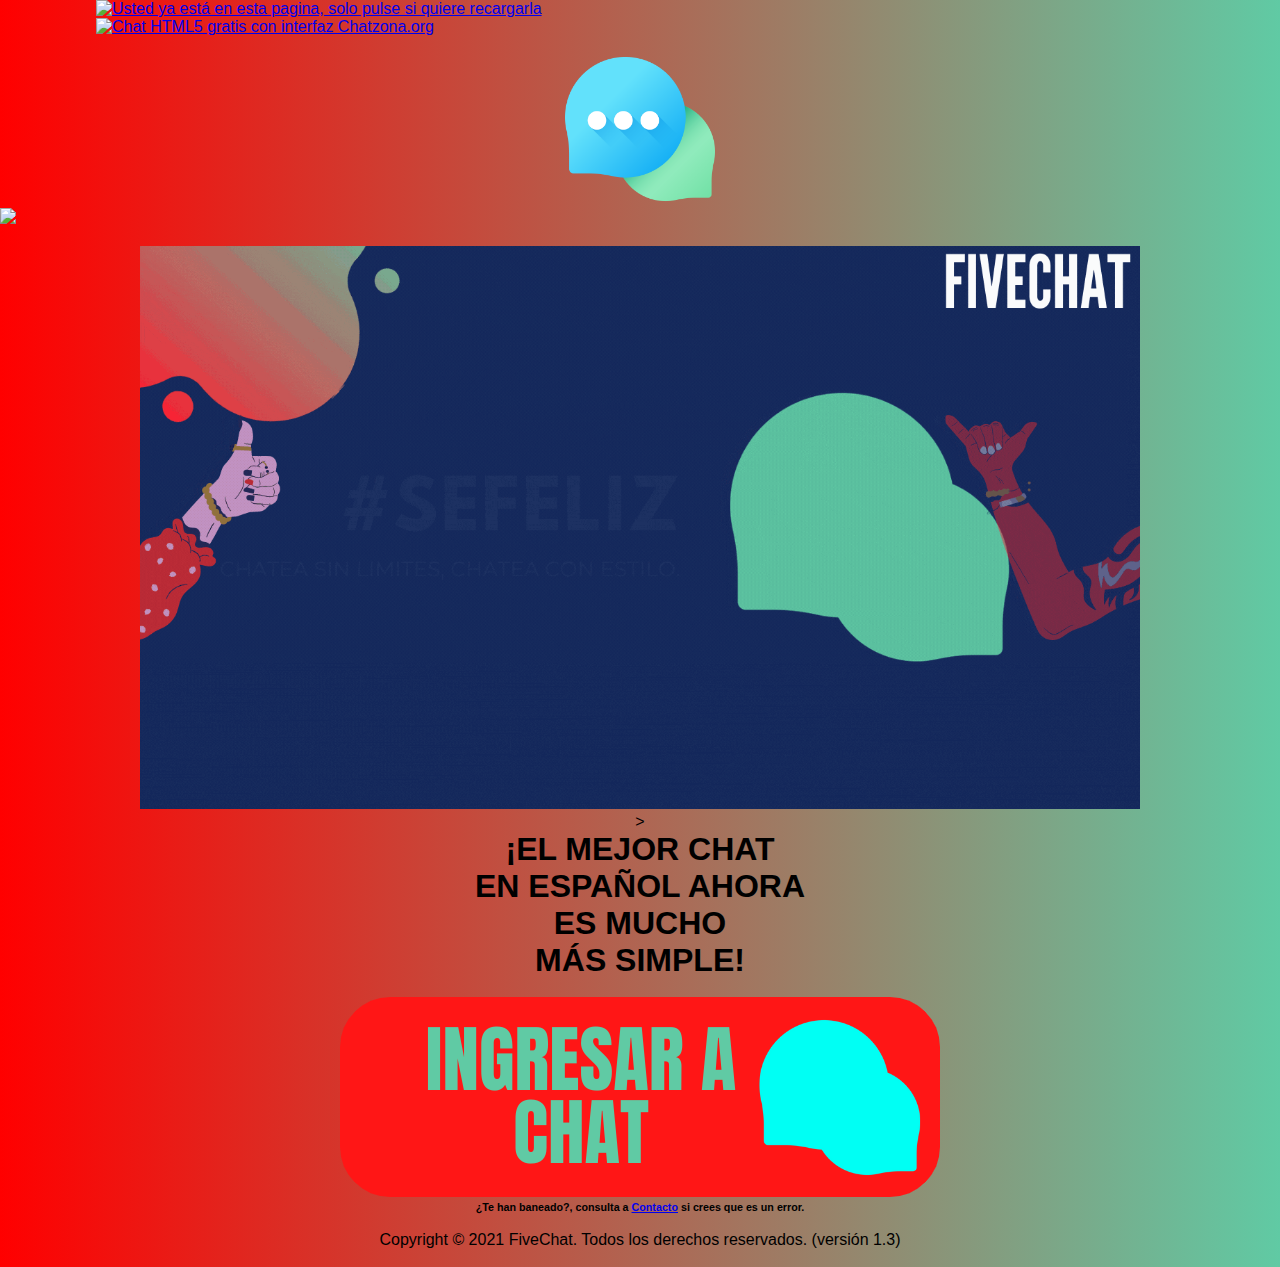
==== FiveChat/index.html @ 223c6dfc "Merge 304ff6abe863d553e47f8020a515bb069b8d9eff into 4842f09386bcc15082eecf42b07821a51c3c9f52" ====
<!DOCTYPE html>
<html lang="ES">

<head>
	<meta charset="UTF-8" />
	<link href="Secciones/style.css" rel="stylesheet">
	<link href="Secciones/favicon1.ico" rel="icon" />
	<meta name="viewport" content="width=device-width, initial-scale=1.0">
	<meta name="(FiveChat ES) chat en español HTML5 gratis 2021 con interfaz de chatzona.org" />
	<title> FiveChat inicio - Chat gratis español sin registro 2021 ES </title>
</head>
<body>
	<header class="header">
		<div class="container logo-nav-container">
			<nav class="navigation">
				<ul>
					<a href="Index.html">
						<img src="Secciones/Inicio.png"
							alt="Usted ya está en esta pagina, solo pulse si quiere recargarla" height="30" />
					</a>
					<br>
					<a href="Secciones\Nuevochat.html">
						<img src="Secciones/Chat.png" alt="Chat HTML5 gratis con interfaz Chatzona.org" height="30" />
					</a>
				</ul>
			</nav>
		</div>
		<br>
		<div class="center-logo">
			<a href="https://fivechat.000webhostapp.com/">
				<img src="logo.png" alt="logo" width="150">
			</a>
		</div>
		<a href="apps.html">
			<img src="https://lh3.googleusercontent.com/-2cdkaf40L5E/YNCi6rmoPbI/AAAAAAAAFew/AQhsiRrOFBAu7rp01qdYsVY3NYzaE0dvwCLcBGAsYHQ/apps.png"
				width="30">
		</a>
	</header>

	<!-- <font face="Verdana"> -->
	<br>
	<main class="main">
		<div class="main-image">
			<img src="indexgif.gif" width="1000">
		</div>>
		<br>
		<!-- texto de H! centrar y de color negro -->
		<h1>
			¡EL MEJOR CHAT<br>
			EN ESPAÑOL AHORA<br>
			ES MUCHO<br>
			MÁS SIMPLE!
		</h1>
		<br>
		<!-- Centrar los enlaces -->
		<a href="Secciones/Nuevochat.html">
			<img src="IngresarChat.png" alt="Ingresar a chat gratis con interfaz de chatzona.org" />
		</a>
		<h6>¿Te han baneado?, consulta a <a href="Secciones/contacto.html">Contacto<a /> si crees que es un error.</h6>
		<br>
	</main>
	<footer class="footer">
		<div class="container">
			<p>
				Copyright © 2021 FiveChat. Todos los derechos
				reservados. (versión 1.3)
			</p>
		</div>
	</footer>
	<br>
	<script src="https://my.hellobar.com/9d695dbe5eed26bd8073dda529c03ff9ccfad411.js" type="text/javascript"
		charset="utf-8" async="async"> </script>
</body>
</html>
---- FiveChat/Secciones/style.css ----
* { /*Establecer estilos universales*/
    box-sizing: border-box;
    margin: 0;
    padding: 0;
}

body {
    font-family: verdana, arial;
	background: -webkit-linear-gradient(left, #ff0000, #60caa4); 
    background: -o-linear-gradient(right, #65FF2E, #00FEFE);
}

.container {
    width: 85%;
    margin: 0 auto;
}

.logo-nav-container { 
    display: flex;
    justify-content: space-between;
}

.center-logo {
    text-align: center;
}

.main {
    text-align: center; /* Centrado temporal */
}

.footer {
    text-align: center;
}
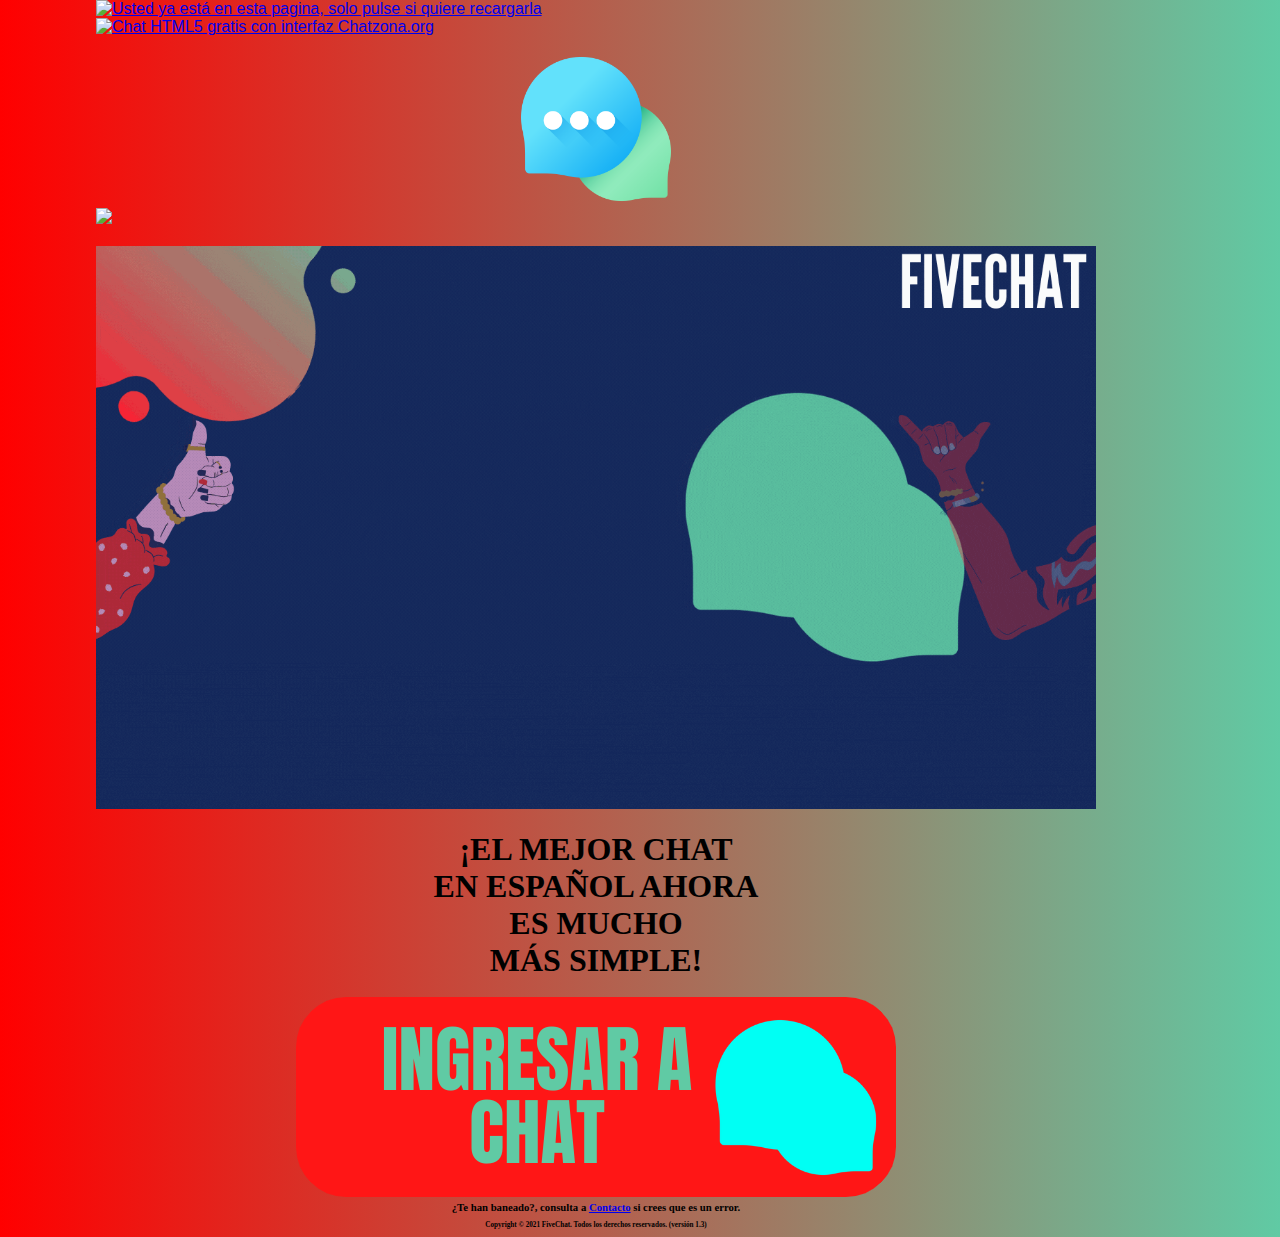
==== commit 8089ad6f: "Update index.html" ====
--- a/FiveChat/index.html
+++ b/FiveChat/index.html
@@ -1,74 +1,62 @@
 <!DOCTYPE html>
 <html lang="ES">
-
 <head>
-	<meta charset="UTF-8" />
+	
+	<meta charset="UTF-8"/>
+	
 	<link href="Secciones/style.css" rel="stylesheet">
 	<link href="Secciones/favicon1.ico" rel="icon" />
-	<meta name="viewport" content="width=device-width, initial-scale=1.0">
+	
 	<meta name="(FiveChat ES) chat en español HTML5 gratis 2021 con interfaz de chatzona.org" />
-	<title> FiveChat inicio - Chat gratis español sin registro 2021 ES </title>
+	
+<title> FiveChat inicio - Chat gratis español sin registro 2021 ES </title>
+
 </head>
+
 <body>
-	<header class="header">
-		<div class="container logo-nav-container">
-			<nav class="navigation">
-				<ul>
-					<a href="Index.html">
-						<img src="Secciones/Inicio.png"
-							alt="Usted ya está en esta pagina, solo pulse si quiere recargarla" height="30" />
-					</a>
-					<br>
-					<a href="Secciones\Nuevochat.html">
-						<img src="Secciones/Chat.png" alt="Chat HTML5 gratis con interfaz Chatzona.org" height="30" />
-					</a>
-				</ul>
-			</nav>
-		</div>
-		<br>
-		<div class="center-logo">
-			<a href="https://fivechat.000webhostapp.com/">
-				<img src="logo.png" alt="logo" width="150">
-			</a>
-		</div>
-		<a href="apps.html">
-			<img src="https://lh3.googleusercontent.com/-2cdkaf40L5E/YNCi6rmoPbI/AAAAAAAAFew/AQhsiRrOFBAu7rp01qdYsVY3NYzaE0dvwCLcBGAsYHQ/apps.png"
-				width="30">
-		</a>
-	</header>
 
-	<!-- <font face="Verdana"> -->
-	<br>
-	<main class="main">
-		<div class="main-image">
-			<img src="indexgif.gif" width="1000">
-		</div>>
-		<br>
-		<!-- texto de H! centrar y de color negro -->
-		<h1>
-			¡EL MEJOR CHAT<br>
-			EN ESPAÑOL AHORA<br>
-			ES MUCHO<br>
-			MÁS SIMPLE!
-		</h1>
-		<br>
-		<!-- Centrar los enlaces -->
-		<a href="Secciones/Nuevochat.html">
-			<img src="IngresarChat.png" alt="Ingresar a chat gratis con interfaz de chatzona.org" />
-		</a>
-		<h6>¿Te han baneado?, consulta a <a href="Secciones/contacto.html">Contacto<a /> si crees que es un error.</h6>
-		<br>
-	</main>
-	<footer class="footer">
-		<div class="container">
-			<p>
-				Copyright © 2021 FiveChat. Todos los derechos
-				reservados. (versión 1.3)
-			</p>
-		</div>
-	</footer>
-	<br>
-	<script src="https://my.hellobar.com/9d695dbe5eed26bd8073dda529c03ff9ccfad411.js" type="text/javascript"
-		charset="utf-8" async="async"> </script>
+<header class="header">
+<div class="container logo-nav-container">
+<nav class="navigation">
+<ul>
+<a href="Index.html"><img src="Secciones/Inicio.png" alt="Usted ya está en esta pagina, solo pulse si quiere recargarla" height="30" /><a/> 
+				<br>
+			<a href="Secciones\Nuevochat.html"><img src="Secciones/Chat.png" alt="Chat HTML5 gratis con interfaz Chatzona.org" height="30" /><a/>
+<ul/>
+<div/>
+<br>							
+				<center> <a href="https://fivechat.000webhostapp.com/"><img src="logo.png" alt="logo" width="150" > </center><a/>
+
+			<a href="apps.html" ><img src="https://lh3.googleusercontent.com/-2cdkaf40L5E/YNCi6rmoPbI/AAAAAAAAFew/AQhsiRrOFBAu7rp01qdYsVY3NYzaE0dvwCLcBGAsYHQ/apps.png"  width="30"><a/>
+
+<header/>
+<font face="Verdana">
+
+<br>
+<center><img src="indexgif.gif" width="1000" ><center/>
+<br>
+			<h1>
+				<center><font color="black">¡EL MEJOR CHAT
+<br>				EN ESPAÑOL AHORA
+<br>
+ES MUCHO
+<br>
+MÁS SIMPLE! <font/></center>
+			</h1>
+<br>
+<center><a href="Secciones/Nuevochat.html"/> <img src="IngresarChat.png" alt="Ingresar a chat gratis con interfaz de chatzona.org"/><center/><a/>
+
+<h6> ¿Te han baneado?, consulta a <a href="Secciones/contacto.html">Contacto<a/> si crees que es un error. <h6/>
+
+<font/>
+
+<br>
+<footer class="footer">
+<div class="container">
+<p> Copyright © 2021 FiveChat. Todos los derechos reservados. (versión 1.3) <p/>
+<footer/>
+<br>
+	
 </body>
-</html>+
+</html>
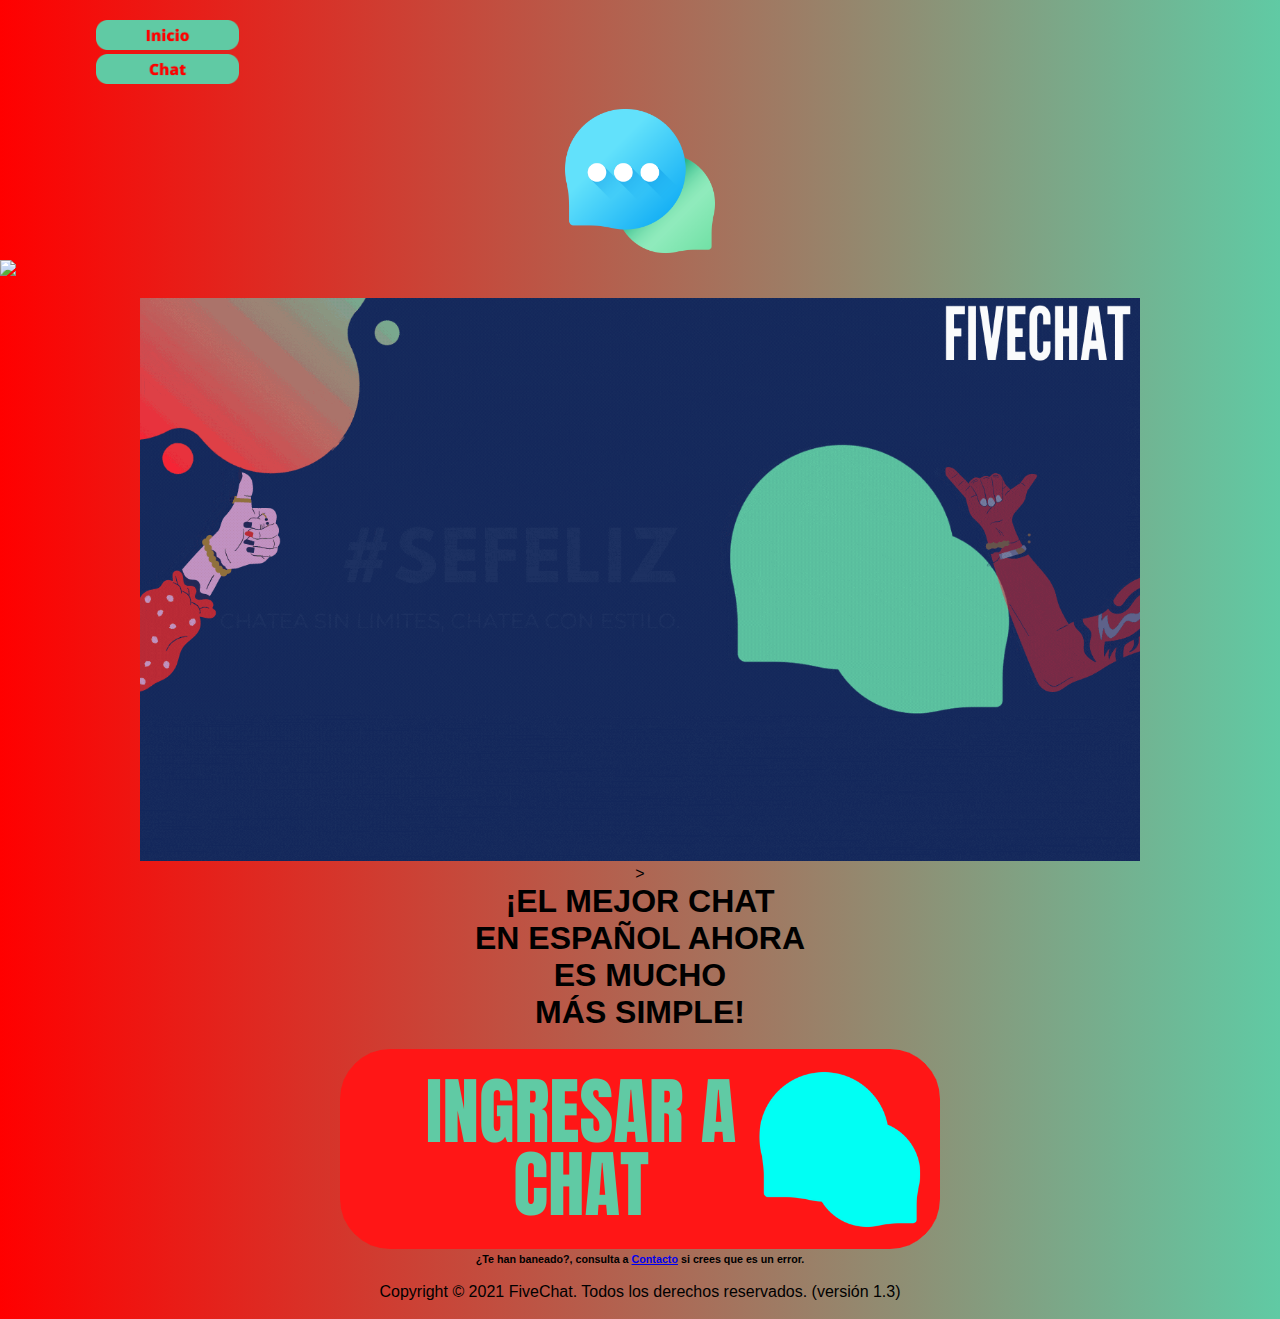
==== commit 3bec445e: "agregando estilos" ====
--- a/FiveChat/index.html
+++ b/FiveChat/index.html
@@ -1,62 +1,78 @@
 <!DOCTYPE html>
 <html lang="ES">
+
 <head>
-	
-	<meta charset="UTF-8"/>
-	
+	<meta charset="UTF-8" />
 	<link href="Secciones/style.css" rel="stylesheet">
 	<link href="Secciones/favicon1.ico" rel="icon" />
-	
+	<meta name="viewport" content="width=device-width, initial-scale=1.0">
 	<meta name="(FiveChat ES) chat en español HTML5 gratis 2021 con interfaz de chatzona.org" />
-	
-<title> FiveChat inicio - Chat gratis español sin registro 2021 ES </title>
-
+	<title> FiveChat inicio - Chat gratis español sin registro 2021 ES </title>
 </head>
 
 <body>
+	<header class="header">
+		<div class="container logo-nav-container">
+			<nav class="navigation">
+				<ul class="menu-container">
+					<li>
+						<a href="Index.html">
+							<img src="Secciones/Inicio.png" alt="Usted ya está en esta pagina, solo pulse si quiere recargarla" height="30" />
+						</a>
+					</li>
+					<li>
+						<a href="Secciones\Nuevochat.html">
+							<img src="Secciones/Chat.png" alt="Chat HTML5 gratis con interfaz Chatzona.org" height="30" />
+						</a>
+					</li>
+				</ul>
+			</nav>
+		</div>
+		<br>
+		<div class="center-logo">
+			<a href="https://fivechat.000webhostapp.com/">
+				<img src="logo.png" alt="logo" width="150">
+			</a>
+		</div>
+		<a href="apps.html">
+			<img src="https://lh3.googleusercontent.com/-2cdkaf40L5E/YNCi6rmoPbI/AAAAAAAAFew/AQhsiRrOFBAu7rp01qdYsVY3NYzaE0dvwCLcBGAsYHQ/apps.png"
+				width="30">
+		</a>
+	</header>
 
-<header class="header">
-<div class="container logo-nav-container">
-<nav class="navigation">
-<ul>
-<a href="Index.html"><img src="Secciones/Inicio.png" alt="Usted ya está en esta pagina, solo pulse si quiere recargarla" height="30" /><a/> 
-				<br>
-			<a href="Secciones\Nuevochat.html"><img src="Secciones/Chat.png" alt="Chat HTML5 gratis con interfaz Chatzona.org" height="30" /><a/>
-<ul/>
-<div/>
-<br>							
-				<center> <a href="https://fivechat.000webhostapp.com/"><img src="logo.png" alt="logo" width="150" > </center><a/>
-
-			<a href="apps.html" ><img src="https://lh3.googleusercontent.com/-2cdkaf40L5E/YNCi6rmoPbI/AAAAAAAAFew/AQhsiRrOFBAu7rp01qdYsVY3NYzaE0dvwCLcBGAsYHQ/apps.png"  width="30"><a/>
-
-<header/>
-<font face="Verdana">
-
-<br>
-<center><img src="indexgif.gif" width="1000" ><center/>
-<br>
-			<h1>
-				<center><font color="black">¡EL MEJOR CHAT
-<br>				EN ESPAÑOL AHORA
-<br>
-ES MUCHO
-<br>
-MÁS SIMPLE! <font/></center>
-			</h1>
-<br>
-<center><a href="Secciones/Nuevochat.html"/> <img src="IngresarChat.png" alt="Ingresar a chat gratis con interfaz de chatzona.org"/><center/><a/>
-
-<h6> ¿Te han baneado?, consulta a <a href="Secciones/contacto.html">Contacto<a/> si crees que es un error. <h6/>
-
-<font/>
-
-<br>
-<footer class="footer">
-<div class="container">
-<p> Copyright © 2021 FiveChat. Todos los derechos reservados. (versión 1.3) <p/>
-<footer/>
-<br>
-	
+	<!-- <font face="Verdana"> -->
+	<br>
+	<main class="main">
+		<div class="main-image">
+			<img src="indexgif.gif" width="1000">
+		</div>>
+		<br>
+		<!-- texto de H! centrar y de color negro -->
+		<h1>
+			¡EL MEJOR CHAT<br>
+			EN ESPAÑOL AHORA<br>
+			ES MUCHO<br>
+			MÁS SIMPLE!
+		</h1>
+		<br>
+		<!-- Centrar los enlaces -->
+		<a href="Secciones/Nuevochat.html">
+			<img src="IngresarChat.png" alt="Ingresar a chat gratis con interfaz de chatzona.org" />
+		</a>
+		<h6>¿Te han baneado?, consulta a <a href="Secciones/contacto.html">Contacto<a /> si crees que es un error.</h6>
+		<br>
+	</main>
+	<footer class="footer">
+		<div class="container">
+			<p>
+				Copyright © 2021 FiveChat. Todos los derechos
+				reservados. (versión 1.3)
+			</p>
+		</div>
+	</footer>
+	<br>
+	<script src="https://my.hellobar.com/9d695dbe5eed26bd8073dda529c03ff9ccfad411.js" type="text/javascript"
+		charset="utf-8" async="async"> </script>
 </body>
 
-</html>
+</html>--- a/FiveChat/Secciones/style.css
+++ b/FiveChat/Secciones/style.css
@@ -20,6 +20,14 @@
     justify-content: space-between;
 }
 
+.navigation{
+    margin-top: 20px;
+}
+
+.menu-container li {
+    list-style: none;
+}
+
 .center-logo {
     text-align: center;
 }
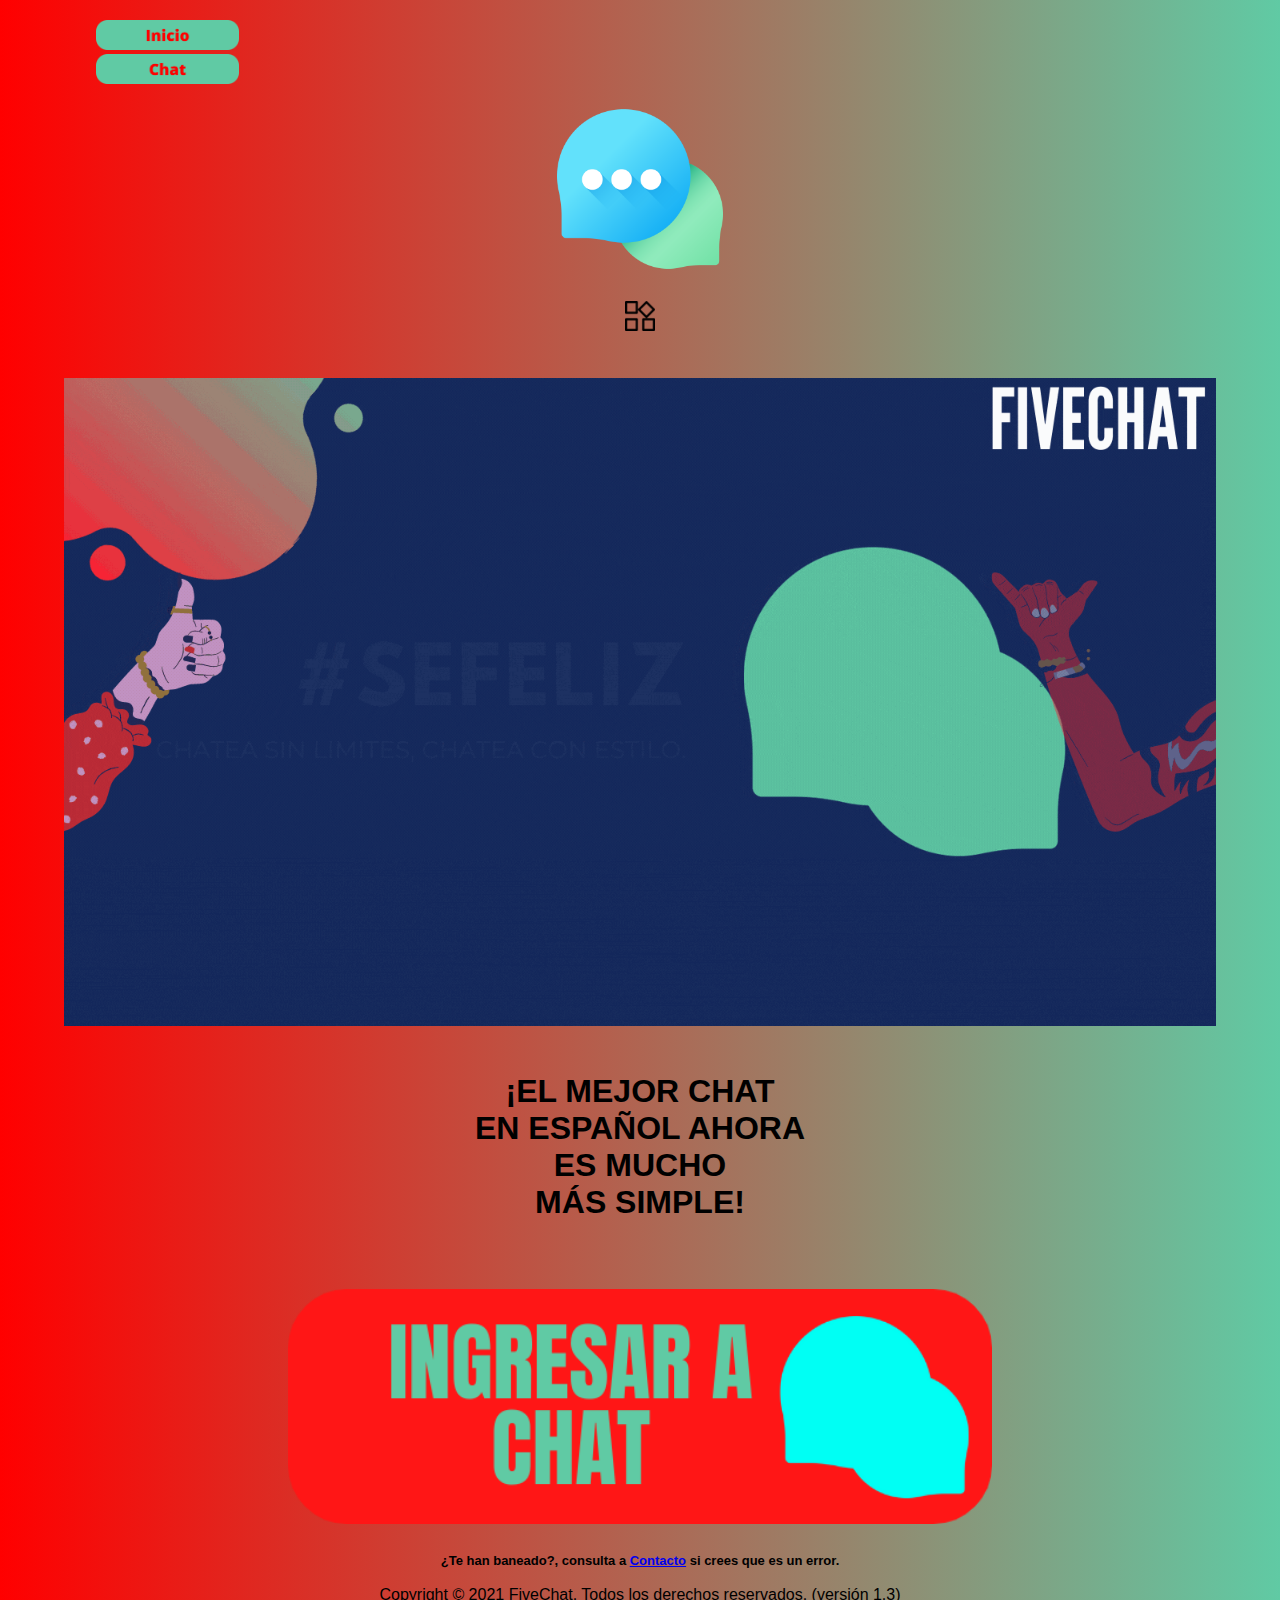
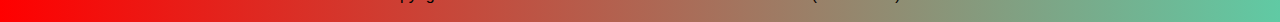
==== commit 8c712f70: "Responsive y nuevos estilos" ====
--- a/FiveChat/index.html
+++ b/FiveChat/index.html
@@ -34,10 +34,12 @@
 				<img src="logo.png" alt="logo" width="150">
 			</a>
 		</div>
-		<a href="apps.html">
-			<img src="https://lh3.googleusercontent.com/-2cdkaf40L5E/YNCi6rmoPbI/AAAAAAAAFew/AQhsiRrOFBAu7rp01qdYsVY3NYzaE0dvwCLcBGAsYHQ/apps.png"
-				width="30">
-		</a>
+		<div class="apps-container">
+			<a href="apps.html">
+				<img src="Secciones/apps.png" width="30">
+			</a>
+		</div>
+		
 	</header>
 
 	<!-- <font face="Verdana"> -->
@@ -45,10 +47,10 @@
 	<main class="main">
 		<div class="main-image">
 			<img src="indexgif.gif" width="1000">
-		</div>>
+		</div>
 		<br>
 		<!-- texto de H! centrar y de color negro -->
-		<h1>
+		<h1 class="sub-title">
 			¡EL MEJOR CHAT<br>
 			EN ESPAÑOL AHORA<br>
 			ES MUCHO<br>
@@ -57,9 +59,9 @@
 		<br>
 		<!-- Centrar los enlaces -->
 		<a href="Secciones/Nuevochat.html">
-			<img src="IngresarChat.png" alt="Ingresar a chat gratis con interfaz de chatzona.org" />
+			<img src="IngresarChat.png" alt="Ingresar a chat gratis con interfaz de chatzona.org" class="start-chat"/>
 		</a>
-		<h6>¿Te han baneado?, consulta a <a href="Secciones/contacto.html">Contacto<a /> si crees que es un error.</h6>
+		<h6 class="contacto">¿Te han baneado?, consulta a <a href="Secciones/contacto.html">Contacto<a /> si crees que es un error.</h6>
 		<br>
 	</main>
 	<footer class="footer">
--- a/FiveChat/Secciones/style.css
+++ b/FiveChat/Secciones/style.css
@@ -32,8 +32,34 @@
     text-align: center;
 }
 
+.center-logo img {
+    width: 13%;
+}
+
+.apps-container {
+    text-align: center;
+    padding: 25px;
+}
+
 .main {
     text-align: center; /* Centrado temporal */
+}
+
+.main-image img{
+    width: 90%;
+}
+
+.sub-title{
+    margin: 25px;
+}
+
+.start-chat{
+    width: 55%;
+    margin: 25px;
+}
+
+.contacto{
+    font-size: 13px;
 }
 
 .footer {
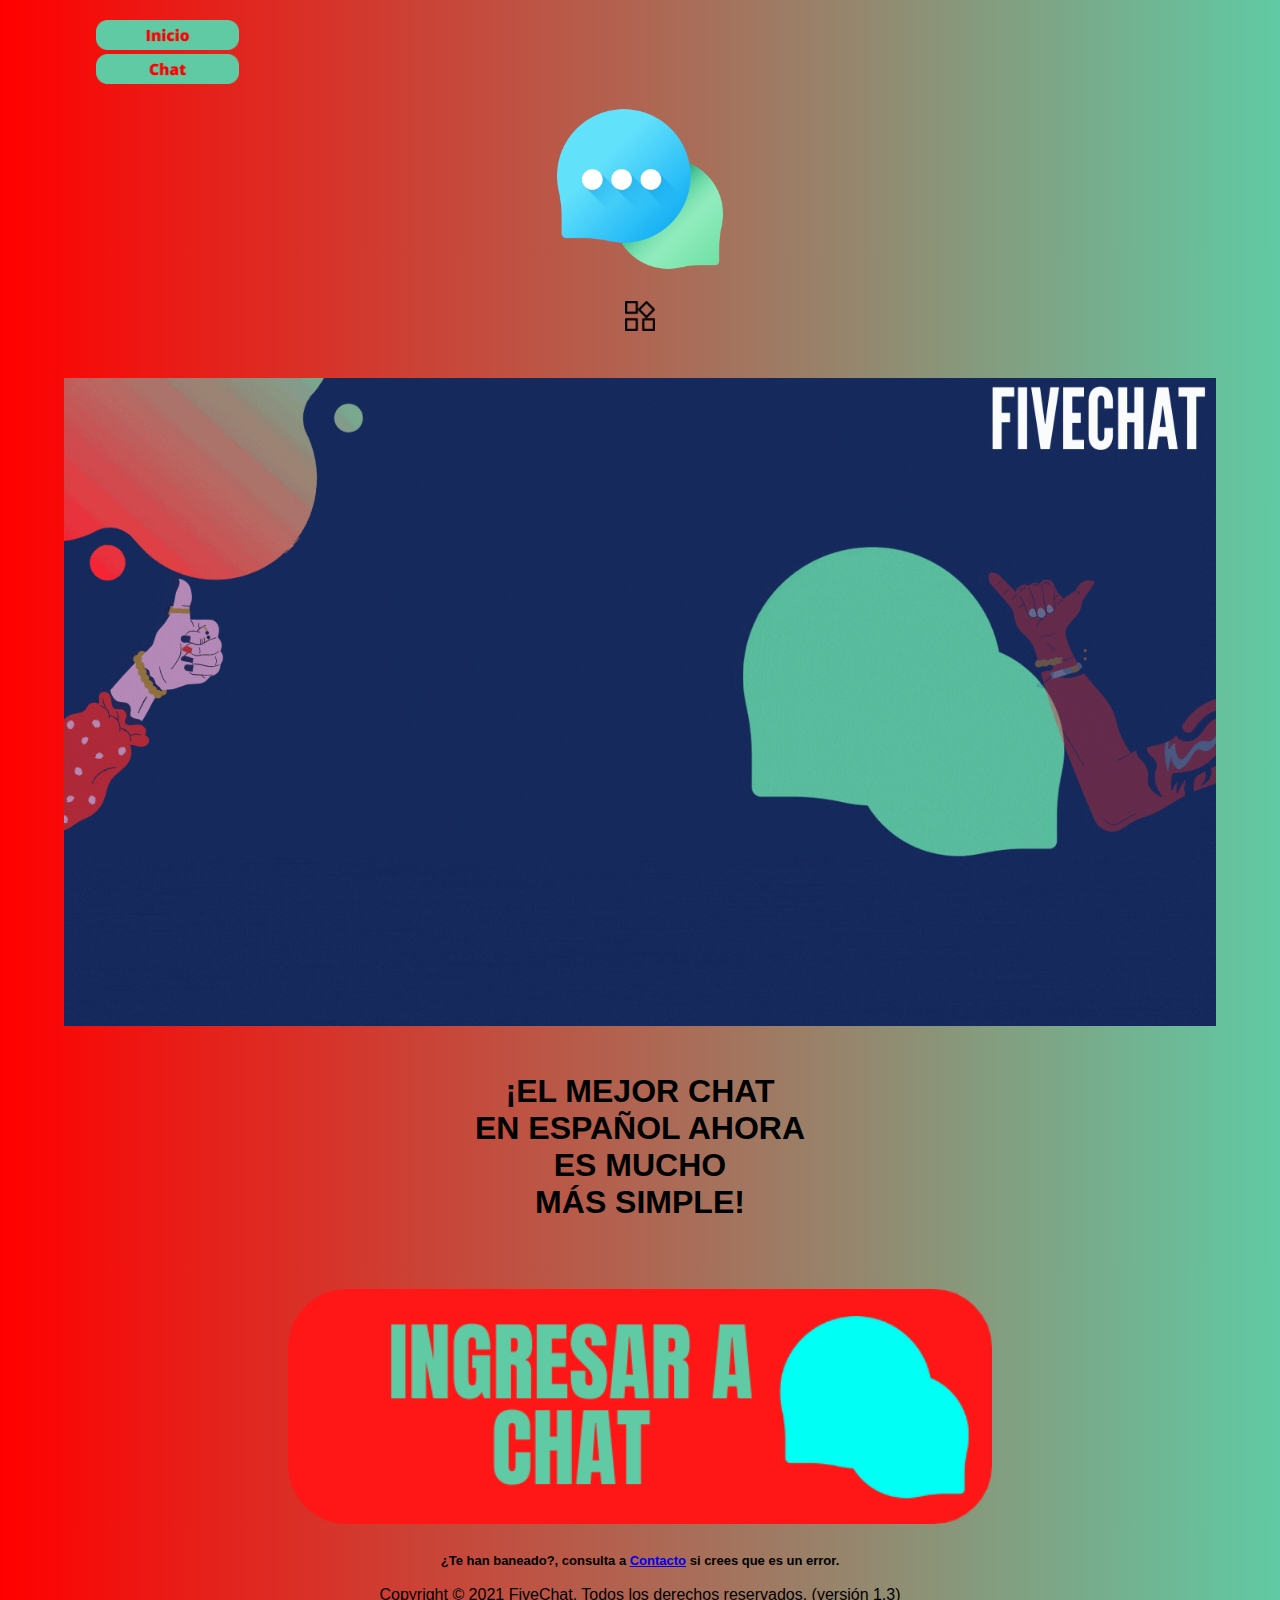
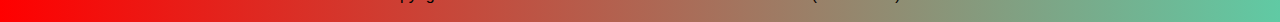
==== commit af012bfc: "Proyecto Finalizado" ====
--- a/FiveChat/index.html
+++ b/FiveChat/index.html
@@ -1,15 +1,15 @@
 <!DOCTYPE html>
 <html lang="ES">
-
 <head>
-	<meta charset="UTF-8" />
-	<link href="Secciones/style.css" rel="stylesheet">
-	<link href="Secciones/favicon1.ico" rel="icon" />
+	<meta charset="UTF-8">
+	<meta http-equiv="X-UA-Compatible" content="IE=edge">
+	<meta name="viewport" content="width=device-width, initial-scale=1.0">
+	<link href="css/style.css" rel="stylesheet">
+	<link href="/favicon1.ico" rel="icon" />
 	<meta name="viewport" content="width=device-width, initial-scale=1.0">
 	<meta name="(FiveChat ES) chat en español HTML5 gratis 2021 con interfaz de chatzona.org" />
-	<title> FiveChat inicio - Chat gratis español sin registro 2021 ES </title>
+	<title>FiveChat inicio - Chat gratis español sin registro 2021 ES</title>
 </head>
-
 <body>
 	<header class="header">
 		<div class="container logo-nav-container">
@@ -17,12 +17,12 @@
 				<ul class="menu-container">
 					<li>
 						<a href="Index.html">
-							<img src="Secciones/Inicio.png" alt="Usted ya está en esta pagina, solo pulse si quiere recargarla" height="30" />
+							<img src="img/Inicio.png" alt="Usted ya está en esta pagina, solo pulse si quiere recargarla" height="30" />
 						</a>
 					</li>
 					<li>
 						<a href="Secciones\Nuevochat.html">
-							<img src="Secciones/Chat.png" alt="Chat HTML5 gratis con interfaz Chatzona.org" height="30" />
+							<img src="img/Chat.png" alt="Chat HTML5 gratis con interfaz Chatzona.org" height="30" />
 						</a>
 					</li>
 				</ul>
@@ -31,12 +31,12 @@
 		<br>
 		<div class="center-logo">
 			<a href="https://fivechat.000webhostapp.com/">
-				<img src="logo.png" alt="logo" width="150">
+				<img src="img/logo.png" alt="logo" width="150">
 			</a>
 		</div>
 		<div class="apps-container">
-			<a href="apps.html">
-				<img src="Secciones/apps.png" width="30">
+			<a href="Secciones/apps.html">
+				<img src="img/apps.png" width="30">
 			</a>
 		</div>
 		
@@ -46,7 +46,7 @@
 	<br>
 	<main class="main">
 		<div class="main-image">
-			<img src="indexgif.gif" width="1000">
+			<img src="img/indexgif.gif" width="1000">
 		</div>
 		<br>
 		<!-- texto de H! centrar y de color negro -->
@@ -59,22 +59,18 @@
 		<br>
 		<!-- Centrar los enlaces -->
 		<a href="Secciones/Nuevochat.html">
-			<img src="IngresarChat.png" alt="Ingresar a chat gratis con interfaz de chatzona.org" class="start-chat"/>
+			<img src="img/IngresarChat.png" alt="Ingresar a chat gratis con interfaz de chatzona.org" class="start-chat"/>
 		</a>
 		<h6 class="contacto">¿Te han baneado?, consulta a <a href="Secciones/contacto.html">Contacto<a /> si crees que es un error.</h6>
 		<br>
 	</main>
 	<footer class="footer">
 		<div class="container">
-			<p>
-				Copyright © 2021 FiveChat. Todos los derechos
-				reservados. (versión 1.3)
-			</p>
+			<p class="copyright">Copyright © 2021 FiveChat. Todos los derechos reservados. (versión 1.3)</p>
 		</div>
 	</footer>
 	<br>
 	<script src="https://my.hellobar.com/9d695dbe5eed26bd8073dda529c03ff9ccfad411.js" type="text/javascript"
 		charset="utf-8" async="async"> </script>
 </body>
-
-</html>+</html>
--- a/FiveChat/css/style.css
+++ b/FiveChat/css/style.css
@@ -0,0 +1,86 @@
+* { /*Establecer estilos universales*/
+    box-sizing: border-box;
+    margin: 0;
+    padding: 0;
+}
+
+body {
+    font-family: verdana, arial;
+	background: -webkit-linear-gradient(left, #ff0000, #60caa4); 
+    background: -o-linear-gradient(right, #65FF2E, #00FEFE);
+}
+
+.container {
+    width: 85%;
+    margin: 0 auto;
+}
+
+.logo-nav-container { 
+    display: flex;
+    justify-content: space-between;
+}
+
+.navigation{
+    margin-top: 20px;
+}
+
+.menu-container li {
+    list-style: none;
+}
+
+.center-logo {
+    text-align: center;
+}
+
+.center-logo img {
+    width: 13%;
+}
+
+.apps-container {
+    text-align: center;
+    padding: 25px;
+}
+
+.main {
+    text-align: center; /* Centrado temporal */
+}
+
+.main-image img{
+    width: 90%;
+}
+
+.sub-title{
+    margin: 25px;
+}
+
+.start-chat{
+    width: 55%;
+    margin: 25px;
+}
+
+.contacto{
+    font-size: 13px;
+}
+
+.footer {
+    text-align: center;
+}
+
+
+@media screen and (max-width: 700px) {
+    .center-logo img {
+        width: 25%;
+    }
+
+    .contacto{
+        font-size: 11px;
+    }
+
+    .copyright{
+        font-size: 11px;
+    }
+
+    .start-chat{
+        width: 70%;
+    }
+}